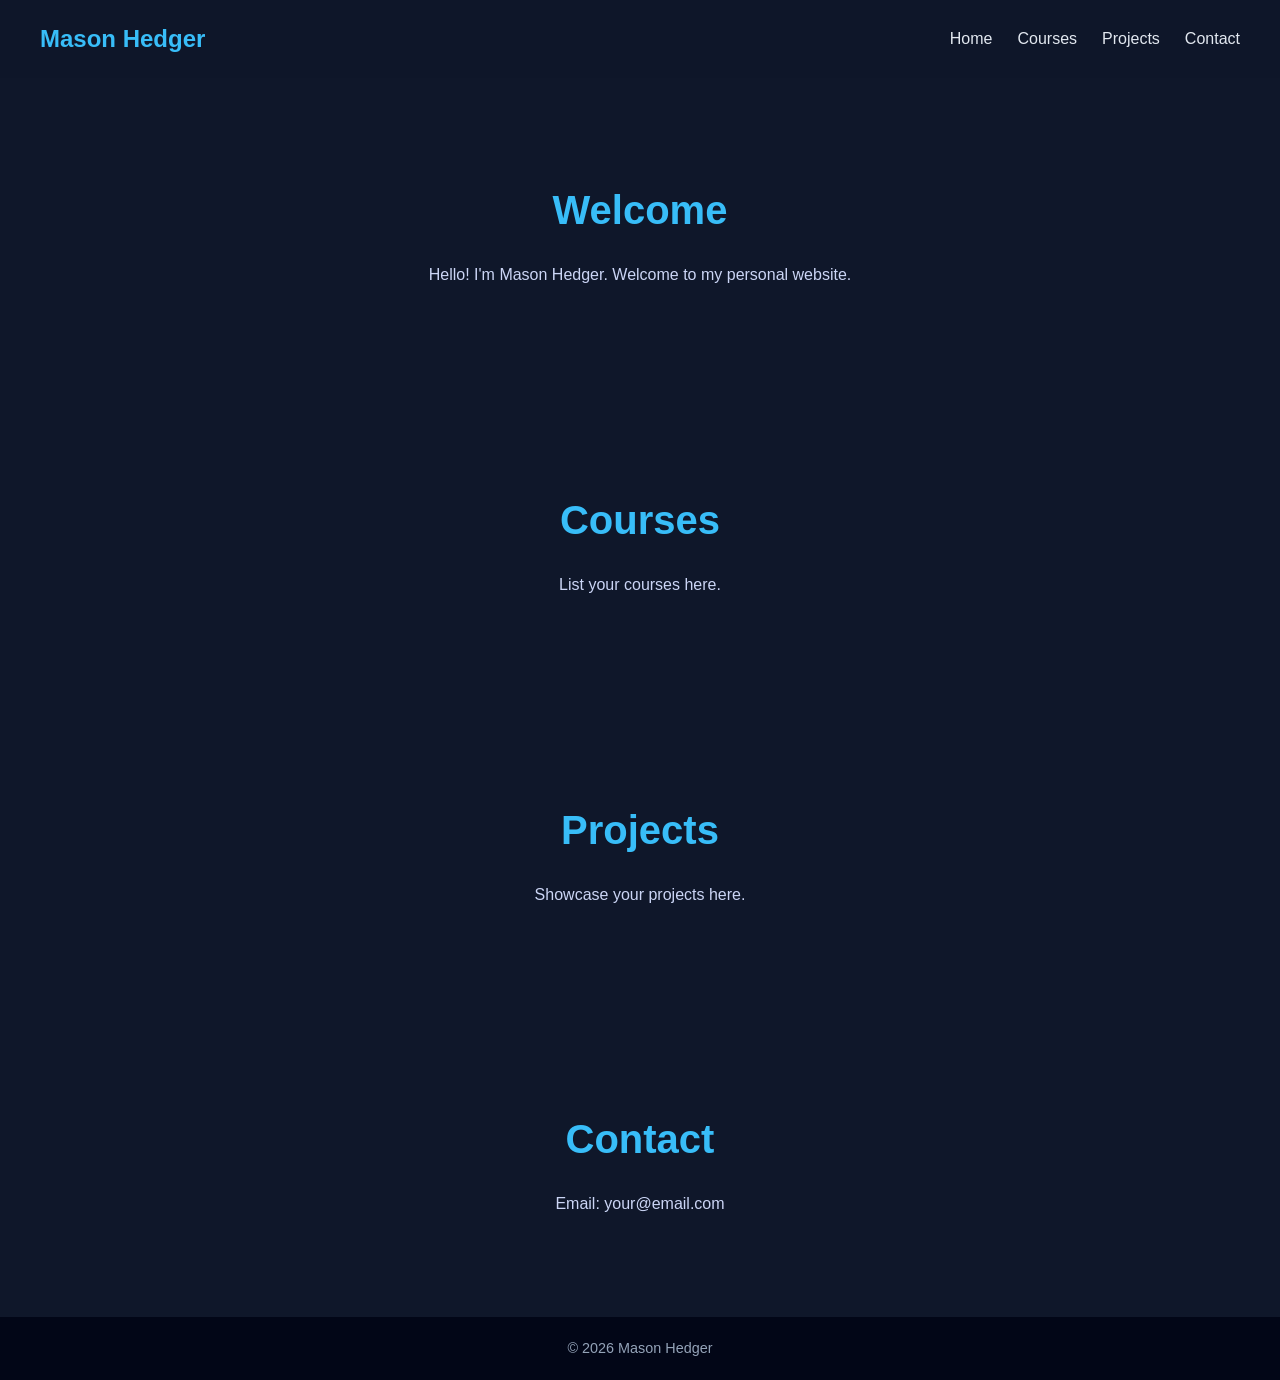
==== index.html @ 153c6eb9 "Created repo" ====
<!DOCTYPE html>
<html lang="en">
    <head>
        <meta charset="UTF-8">
        <meta name="viewport" content="width=device-width, initial-scale=1.0">
        <title>Mason Hedger</title>
        <link rel="stylesheet" href="styles.css">
    </head>
    <body>
        <header>
            <nav class="navbar">
                <h1 class="logo">Mason Hedger</h1>
                <ul class="nav-links">
                    <li><a href="#home">Home</a></li>
                    <li><a href="#courses">Courses</a></li>
                    <li><a href="#projects">Projects</a></li>
                    <li><a href="#contact">Contact</a></li>
                </ul>
            </nav>
        </header>

        <section id="home" class="section">
            <h2>Welcome</h2>
            <p>Hello! I'm Mason Hedger. Welcome to my personal website.</p>
        </section>

        <section id="courses" class="section">
            <h2>Courses</h2>
            <p>List your courses here.</p>
        </section>

        <section id="projects" class="section">
            <h2>Projects</h2>
            <p>Showcase your projects here.</p>
        </section>

        <section id="contact" class="section">
            <h2>Contact</h2>
            <p>Email: your@email.com</p>
        </section>

        <footer>
            <p>© 2026 Mason Hedger</p>
        </footer>
    </body>
</html>
---- styles.css ----
/* Reset */
* {
    margin: 0;
    padding: 0;
    box-sizing: border-box;
}

/* Body */
body {
    font-family: 'Segoe UI', Tahoma, sans-serif;
    background: #0f172a;
    color: #f1f5f9;
    line-height: 1.6;
}

/* Navbar */
.navbar {
    display: flex;
    justify-content: space-between;
    align-items: center;
    padding: 20px 40px;
    background: rgba(15, 23, 42, 0.9);
    position: sticky;
    top: 0;
    backdrop-filter: blur(10px);
}

.logo {
    font-size: 1.5rem;
    font-weight: bold;
    color: #38bdf8;
}

.nav-links {
    list-style: none;
    display: flex;
    gap: 25px;
}

.nav-links a {
    text-decoration: none;
    color: #e2e8f0;
    font-weight: 500;
    transition: 0.3s;
}

.nav-links a:hover {
    color: #38bdf8;
}

/* Sections */
.section {
    padding: 100px 20px;
    text-align: center;
}

.section h2 {
    font-size: 2.5rem;
    margin-bottom: 20px;
    color: #38bdf8;
}

.section p {
    max-width: 600px;
    margin: auto;
    color: #cbd5f5;
}

/* Footer */
footer {
    text-align: center;
    padding: 20px;
    background: #020617;
    font-size: 0.9rem;
    color: #94a3b8;
}

/* Smooth scrolling */
html {
    scroll-behavior: smooth;
}
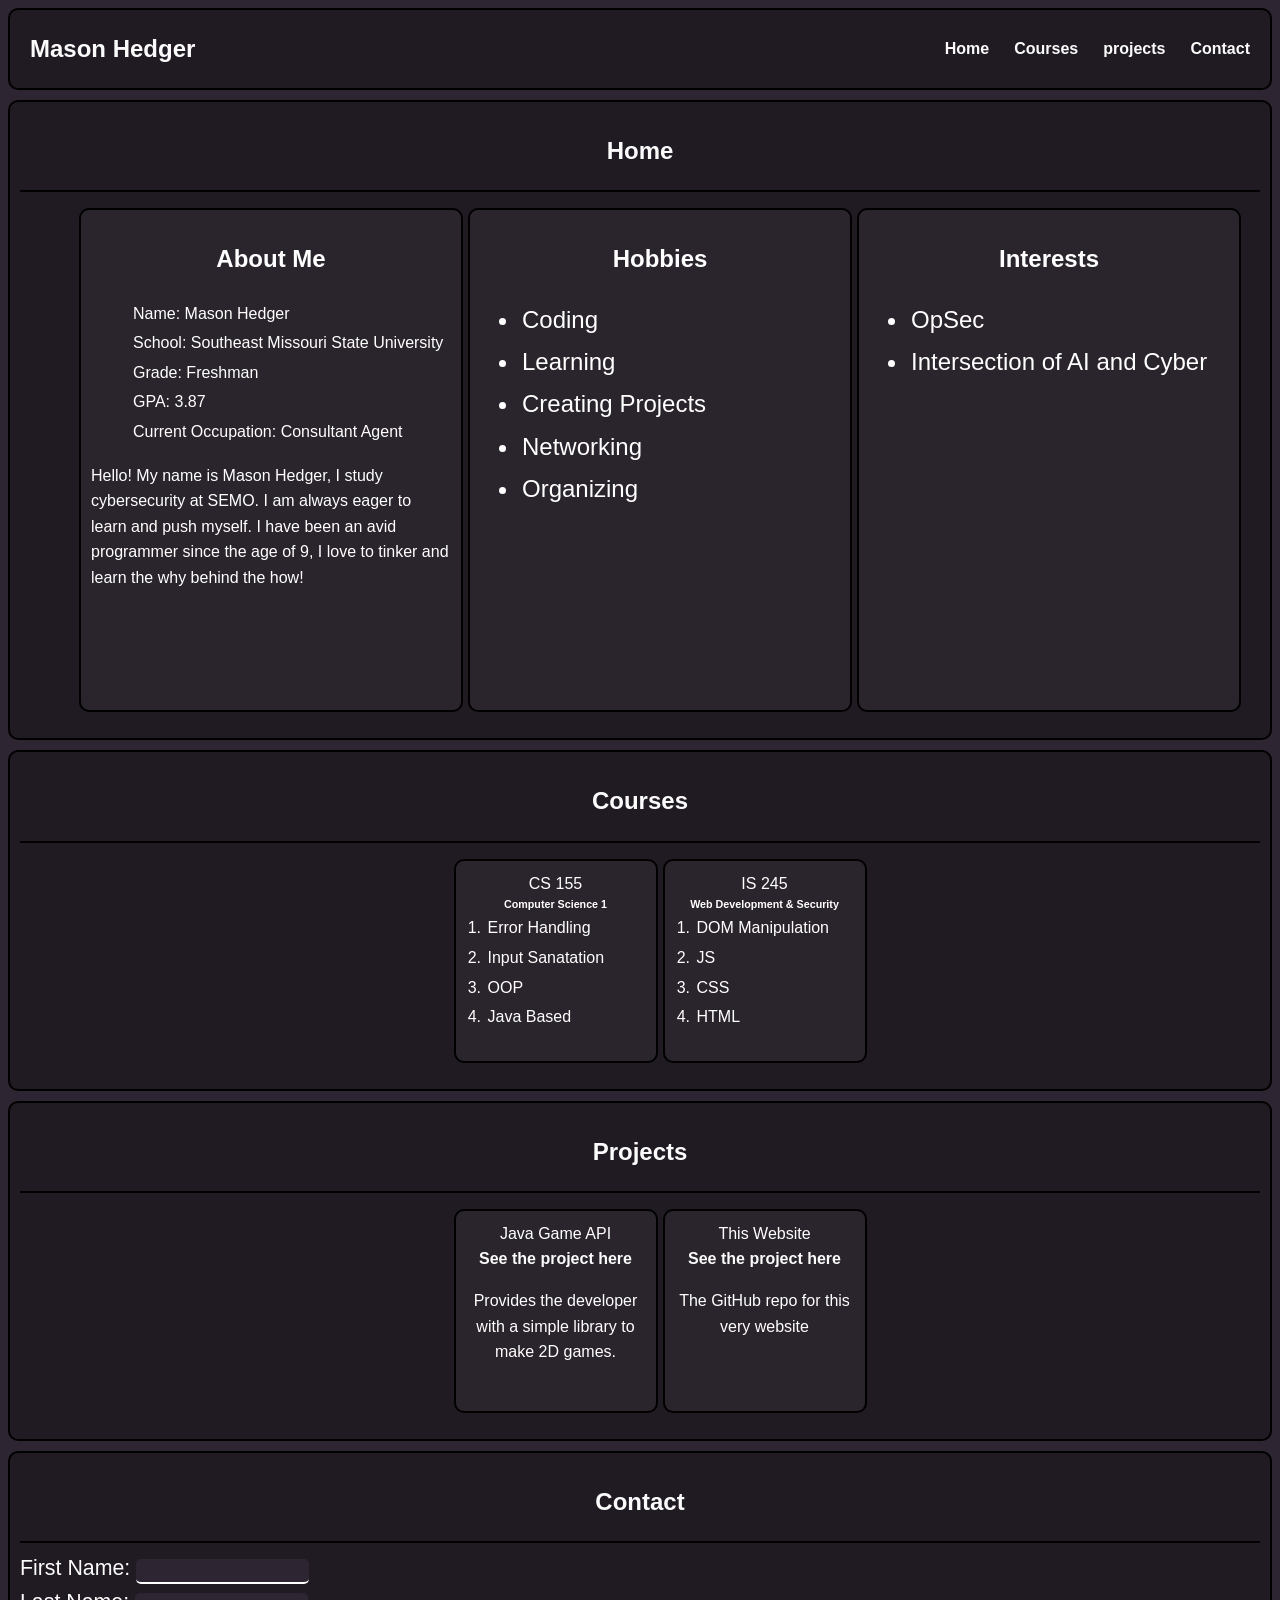
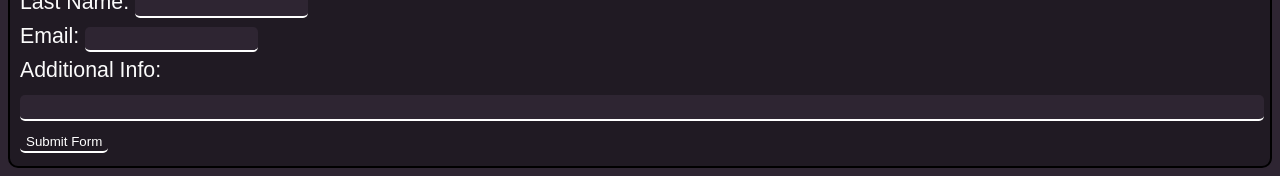
==== commit d50d7a49: "Created functions to handle DOM info, fixed formatting issues with CSS." ====
--- a/index.html
+++ b/index.html
@@ -1,46 +1,97 @@
 <!DOCTYPE html>
-<html lang="en">
+<html lang="en-us">
+    <!--
+Author: Mason Hedger
+Creation Date: 2026-04-11
+Github: https://github.com/masonh627
+
+Notes about making this project per step 3.
+
+I did not use any AI in the making of this website
+N/A
+N/A
+N/A
+
+While I did not use any AI to make this website, I did consult a lot of recources
+Those will be listed now
+https://coolors.co/ for the color theme of the website
+https://www.w3schools.com/html/default.asp for help with HTML
+https://www.w3schools.com/css/default.asp for help with CSS
+
+All of the java script was coded from exsisting skills and knowledge.
+
+Telephone verification regular expression was found here:
+https://regex101.com/r/cFEhad/1
+
+I also consulted many sources to get my git working with VS Code
+    -->
+
     <head>
         <meta charset="UTF-8">
         <meta name="viewport" content="width=device-width, initial-scale=1.0">
-        <title>Mason Hedger</title>
-        <link rel="stylesheet" href="styles.css">
+        <link rel="stylesheet" href="style.css">
+        <script src="main.js" defer></script>
     </head>
+
     <body>
-        <header>
-            <nav class="navbar">
-                <h1 class="logo">Mason Hedger</h1>
-                <ul class="nav-links">
-                    <li><a href="#home">Home</a></li>
-                    <li><a href="#courses">Courses</a></li>
-                    <li><a href="#projects">Projects</a></li>
-                    <li><a href="#contact">Contact</a></li>
-                </ul>
-            </nav>
-        </header>
+        <!--Navigation Bar-->
+        <nav class="navbar">
+            <h2 class="logo">Mason Hedger</h2>
+            <ul class="navlinks">
+                <li><a id="home" href="#home">Home</a></li>
+                <li><a id="courses" href="#courses">Courses</a></li>
+                <li><a id="projects" href="#projects">projects</a></li>
+                <li><a id="contact" href="#contact">Contact</a></li>
+            </ul>
+        </nav>
 
-        <section id="home" class="section">
-            <h2>Welcome</h2>
-            <p>Hello! I'm Mason Hedger. Welcome to my personal website.</p>
+        <!--Main Body of information-->
+        <section class="home">
+            <h1>Home</h1>
+            <hr color="black">
+            <ul class="homeinfo">
+                <li id="aboutme"><h2>About Me</h2></li>
+                <li id="hobbies"><h2>Hobbies</h2></li>
+                <li id="interests"><h2>Interests</h2></li>
+            </ul>
         </section>
 
-        <section id="courses" class="section">
-            <h2>Courses</h2>
-            <p>List your courses here.</p>
+        <section id="courses">
+            <h1>Courses</h1>
+            <hr color="black">
+            <ul class="courseslist" id="courseslist">
+            </ul>
         </section>
 
-        <section id="projects" class="section">
-            <h2>Projects</h2>
-            <p>Showcase your projects here.</p>
+        <section id="projects">
+            <h1>Projects</h1>
+            <hr color="black">
+            <ul class="projectlist" id="projectlist">
+
+            </ul>
         </section>
 
-        <section id="contact" class="section">
-            <h2>Contact</h2>
-            <p>Email: your@email.com</p>
+        <section id="contact">
+            <h1>Contact</h1>
+            <hr color="black">
+            <div id="contactinfo">
+                
+            </div>
+            <form id="contactform">
+                <label for="firstname">First Name: </label>
+                <input type="text" id="firstname" class="textbox">
+                <br>
+                <label for="lastname">Last Name: </label>
+                <input type="text" id="lastname" class="textbox">
+                <br>
+                <label for="email">Email: </label>
+                <input type="email" id="email" class="textbox">
+                <br>
+                <label for="info">Additional Info:</label>
+                <input type="text" id="info" class="textbox">
+                <br>
+                <input type="submit" id="submit" value="Submit Form">
+            </form>
         </section>
-
-        <footer>
-            <p>© 2026 Mason Hedger</p>
-        </footer>
     </body>
 </html>
--- a/style.css
+++ b/style.css
@@ -0,0 +1,220 @@
+html {
+    scroll-behavior: smooth;
+}
+
+body {
+    font-family:'Segoe UI', Tahoma, Verdana, sans-serif;
+    background: #2E2532;
+    color: #FBFBFB;
+    line-height: 1.6;
+}
+
+.navbar {
+    display: flex;
+    justify-content: space-between;
+    align-items: center;
+    background: hsl(280, 15%, 12%);
+    backdrop-filter: blur(10px);
+    border-radius: 10px;
+    border: 2px solid black;
+}
+
+.navlinks {
+    list-style: none;
+    display: flex;
+    gap: 25px;
+    padding-right: 20px;
+}
+
+.navlinks a {
+    text-decoration: none;
+    color: #FBFBFB;
+    font-weight: 600;
+    transition: 0.5s;
+}
+
+.navlinks a:hover {
+    color: #9e4770;
+}
+
+.logo {
+    margin-left: 20px;
+}
+
+section {
+    background-color: hsl(280, 15%, 12%);
+    justify-content: space-between;
+    margin-top: 10px;
+    border-radius: 10px;
+    padding: 10px 10px 10px 10px;
+    border: 2px solid black;
+}
+
+section h1 {
+    text-align: center;
+}
+
+section ul {
+    list-style: none;
+    display: flex;
+    flex-wrap: wrap;
+    gap: 5px;
+    justify-content: center;
+}
+
+section li {
+    background-color: rgba(128,128,128,0.1);
+    border: 2px solid black;
+    color: white;
+    width: 15%;
+    aspect-ratio: 1;
+    padding: 10px;
+    text-align: center;
+    border-radius: 10px;
+}
+
+section li:hover {
+    background-color: rgba(255,255,255,0.75);
+    color: black;
+    opacity: 1;
+    transition: 0.5s;
+}
+
+#info {
+    width: 100%;  
+}
+
+#contactform {
+    font-size: 16pt;
+}
+
+#contactform input {
+    border-radius: 5px;
+    height: 16pt;
+}
+
+#submit {
+    background-color: inherit;
+    color: white;
+    border: none;
+    border-bottom: 2px solid white;
+}
+
+.textbox {
+    background-color: #2E2532;
+    color: white;
+    border: none;
+    border-bottom: 2px solid white;
+}
+
+.home {
+    justify-content: center;
+}
+
+.homeinfo li {
+    width: 30%;
+    aspect-ratio: 0.75;
+}
+
+#hobbies {
+    color: white;
+    transition: 0.5s;
+}
+
+#hobbies:hover {
+    color: black;
+}
+
+#hobbies li {
+    list-style: disc;
+    border: none;
+    background-color: inherit;
+    aspect-ratio: unset;
+    width: fit-content;
+    padding: 2px;
+    font-size: 1.5em;
+    color: inherit;
+}
+
+#aboutme {
+    color: white;
+    transition: 0.5s;
+}
+
+#aboutme:hover {
+    color: black;
+}
+
+#aboutme li {
+    border: none;
+    background-color: inherit;
+    aspect-ratio: unset;
+    width: fit-content;
+    padding: 2px;
+    font-size: 1em;
+    color: inherit;
+}
+
+#aboutme ul {
+    display: block;
+    flex-wrap: unset;
+}
+
+#aboutme p {
+    text-align: left;
+    font-size: 1em;
+}
+
+#interests {
+    color: white;
+    transition: 0.5s;
+}
+
+#interests:hover {
+    color: black;
+}
+
+#interests li {
+    list-style: disc;
+    border: none;
+    background-color: inherit; 
+    width: fit-content;
+    aspect-ratio: unset;
+    padding: 2px;
+    font-size: 1.5em;
+    color: inherit;
+}
+
+.course ol {
+    padding-left: 20px
+}
+
+.course h6 {
+    margin: unset;
+}
+
+.course li {
+    border: none;
+    background-color: inherit;
+    width: fit-content;
+    aspect-ratio: unset;
+    font-size: 1em;
+    padding: 2px;
+    color: inherit;
+}
+
+.course li:hover {
+    background-color: unset;
+}
+
+.projectlist a {
+    text-decoration: none;
+    color: #FBFBFB;
+    font-weight: 600;
+    transition: 0.5s;
+}
+
+.projectlist a:hover {
+    color: #9e4770;
+}
+
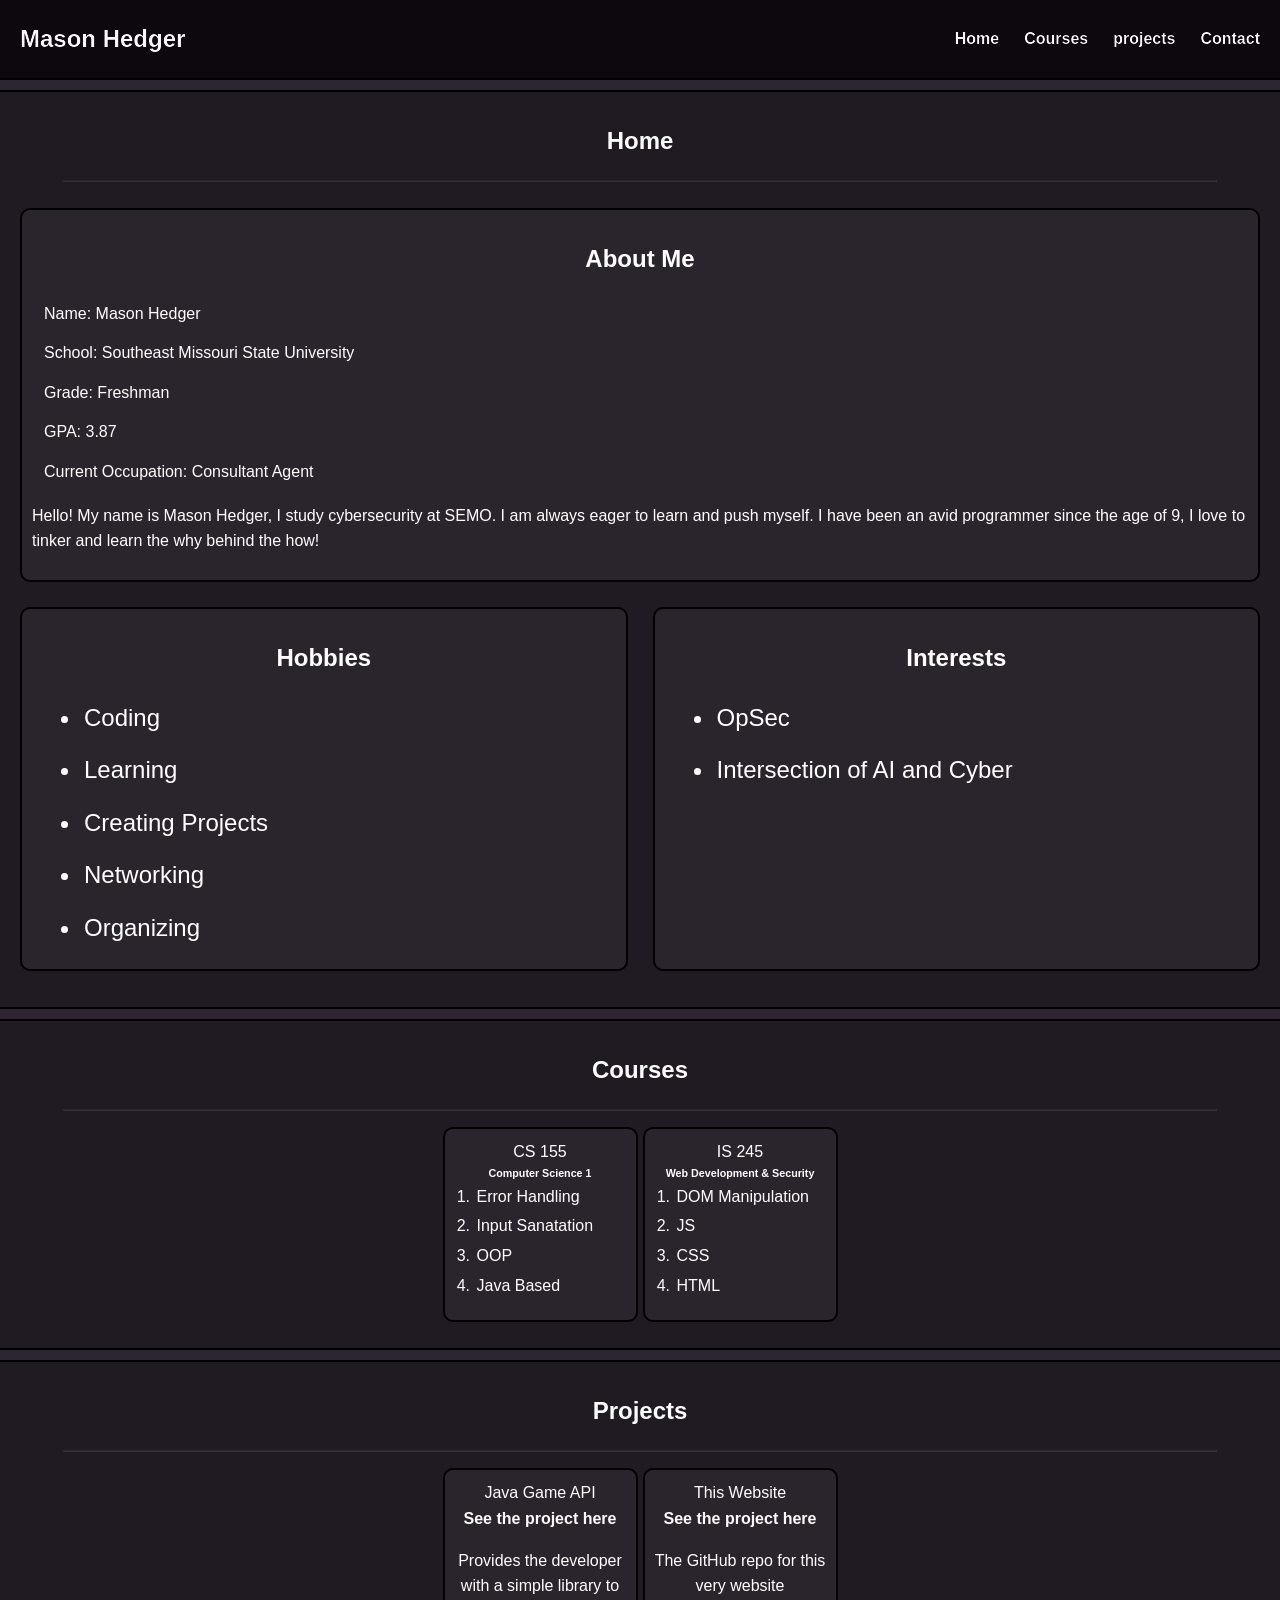
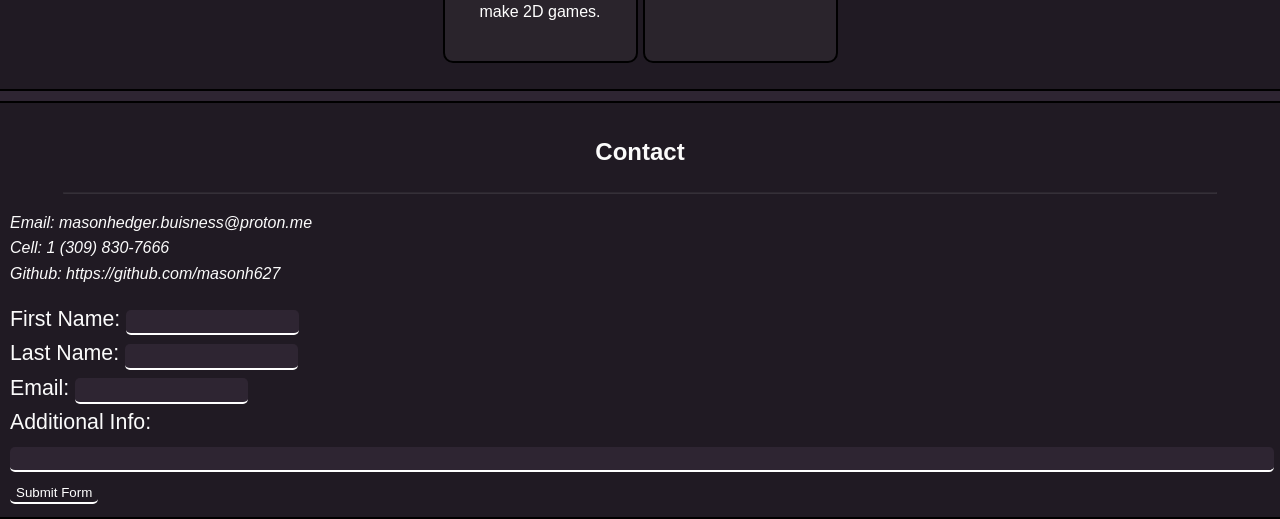
==== commit 140e9a7e: "Changed layout, created fixed sizing for courses and project. Added contact information. Made nav ba" ====
--- a/index.html
+++ b/index.html
@@ -14,7 +14,7 @@
 
 While I did not use any AI to make this website, I did consult a lot of recources
 Those will be listed now
-https://coolors.co/ for the color theme of the website
+https://coolors.co/353535-ffffff-d2d7df-bdbbb0-8a897c for the color theme of the website
 https://www.w3schools.com/html/default.asp for help with HTML
 https://www.w3schools.com/css/default.asp for help with CSS
 
@@ -38,57 +38,57 @@
         <nav class="navbar">
             <h2 class="logo">Mason Hedger</h2>
             <ul class="navlinks">
-                <li><a id="home" href="#home">Home</a></li>
-                <li><a id="courses" href="#courses">Courses</a></li>
-                <li><a id="projects" href="#projects">projects</a></li>
-                <li><a id="contact" href="#contact">Contact</a></li>
+                <li><a class="link" href="#home">Home</a></li>
+                <li><a class="link" href="#courses">Courses</a></li>
+                <li><a class="link" href="#projects">projects</a></li>
+                <li><a class="link" href="#contact">Contact</a></li>
             </ul>
         </nav>
 
         <!--Main Body of information-->
         <section class="home">
-            <h1>Home</h1>
-            <hr color="black">
-            <ul class="homeinfo">
+            <h1 class="heading" id="home">Home</h1>
+            <hr class="divider">
+           <ul class="homeinfo">
                 <li id="aboutme"><h2>About Me</h2></li>
                 <li id="hobbies"><h2>Hobbies</h2></li>
                 <li id="interests"><h2>Interests</h2></li>
             </ul>
         </section>
 
-        <section id="courses">
-            <h1>Courses</h1>
-            <hr color="black">
+        <section class="courses">
+            <h1 class="heading" id="courses">Courses</h1>
+            <hr>
             <ul class="courseslist" id="courseslist">
             </ul>
         </section>
 
-        <section id="projects">
-            <h1>Projects</h1>
-            <hr color="black">
+        <section>
+            <h1 class="heading" id="projects">Projects</h1>
+            <hr>
             <ul class="projectlist" id="projectlist">
 
             </ul>
         </section>
 
-        <section id="contact">
-            <h1>Contact</h1>
-            <hr color="black">
-            <div id="contactinfo">
+        <section >
+            <h1 class="heading" id="contact">Contact</h1>
+            <hr>
+            <address id="contactinfo">
                 
-            </div>
+            </address>
             <form id="contactform">
                 <label for="firstname">First Name: </label>
-                <input type="text" id="firstname" class="textbox">
+                <input type="text" id="firstname" name="firstname" class="textbox">
                 <br>
                 <label for="lastname">Last Name: </label>
-                <input type="text" id="lastname" class="textbox">
+                <input type="text" id="lastname" name="lastname" class="textbox">
                 <br>
                 <label for="email">Email: </label>
-                <input type="email" id="email" class="textbox">
+                <input type="email" id="email" name="email" class="textbox">
                 <br>
                 <label for="info">Additional Info:</label>
-                <input type="text" id="info" class="textbox">
+                <input type="text" id="info" name="info" class="textbox">
                 <br>
                 <input type="submit" id="submit" value="Submit Form">
             </form>
--- a/style.css
+++ b/style.css
@@ -7,6 +7,7 @@
     background: #2E2532;
     color: #FBFBFB;
     line-height: 1.6;
+    margin: 0px;
 }
 
 .navbar {
@@ -14,9 +15,11 @@
     justify-content: space-between;
     align-items: center;
     background: hsl(280, 15%, 12%);
-    backdrop-filter: blur(10px);
-    border-radius: 10px;
-    border: 2px solid black;
+    border-bottom: 2px solid black;
+    top: 0;
+    position: sticky;
+
+    mix-blend-mode: hard-light;
 }
 
 .navlinks {
@@ -24,11 +27,12 @@
     display: flex;
     gap: 25px;
     padding-right: 20px;
+
 }
 
 .navlinks a {
     text-decoration: none;
-    color: #FBFBFB;
+    color: inherit;
     font-weight: 600;
     transition: 0.5s;
 }
@@ -43,11 +47,10 @@
 
 section {
     background-color: hsl(280, 15%, 12%);
-    justify-content: space-between;
     margin-top: 10px;
-    border-radius: 10px;
     padding: 10px 10px 10px 10px;
-    border: 2px solid black;
+    border-top: 2px solid black;
+    border-bottom: 2px solid black;
 }
 
 section h1 {
@@ -60,6 +63,7 @@
     flex-wrap: wrap;
     gap: 5px;
     justify-content: center;
+    padding-left: 0;
 }
 
 section li {
@@ -111,14 +115,24 @@
     justify-content: center;
 }
 
+.homeinfo {
+    display: flex;
+    justify-content: center;
+}
+
 .homeinfo li {
-    width: 30%;
-    aspect-ratio: 0.75;
+    width: auto;
+    height: auto;
+    aspect-ratio: unset;
+    margin: 10px;
 }
 
 #hobbies {
     color: white;
     transition: 0.5s;
+    flex: 1;
+    width: 50%;
+    height: auto;
 }
 
 #hobbies:hover {
@@ -168,6 +182,9 @@
 #interests {
     color: white;
     transition: 0.5s;
+    width: 50%;
+    flex: 1;
+    height: auto;
 }
 
 #interests:hover {
@@ -183,10 +200,19 @@
     padding: 2px;
     font-size: 1.5em;
     color: inherit;
+    text-align: left;
 }
 
 .course ol {
     padding-left: 20px
+
+}
+
+.course {
+    width: 25%;
+    max-width: 171px;
+    overflow: auto;
+    aspect-ratio: 1;
 }
 
 .course h6 {
@@ -201,12 +227,19 @@
     font-size: 1em;
     padding: 2px;
     color: inherit;
+    text-align: left;
 }
 
 .course li:hover {
     background-color: unset;
 }
 
+.project {
+    width: 25%;
+    max-width: 171px;
+    overflow: auto;
+    aspect-ratio: 1;
+}
 .projectlist a {
     text-decoration: none;
     color: #FBFBFB;
@@ -218,3 +251,18 @@
     color: #9e4770;
 }
 
+hr {
+    color: black;
+    width: 90vw;
+    margin: auto;
+    opacity: 0.1;
+}
+
+.link {
+    color: #FBFBFB;
+    text-decoration: none;
+}
+
+.link:hover {
+    color: #9e4770;
+}
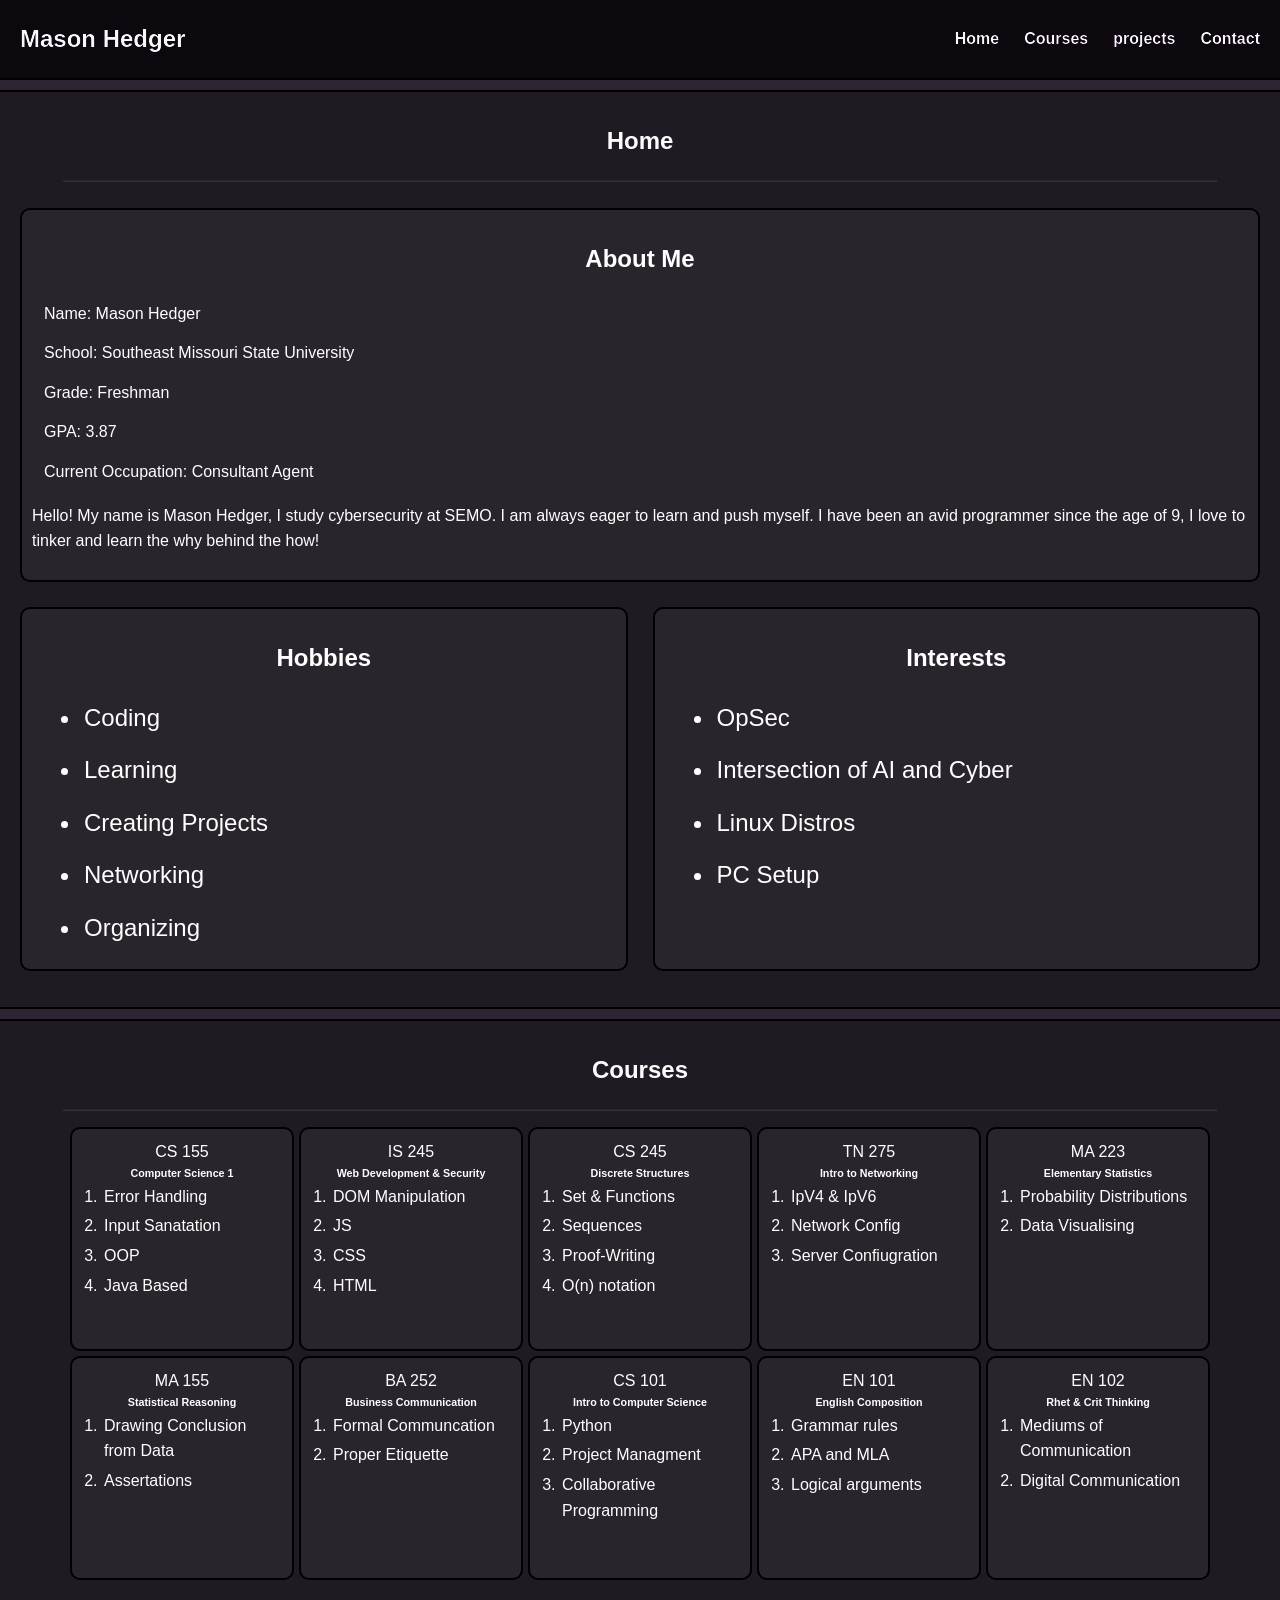
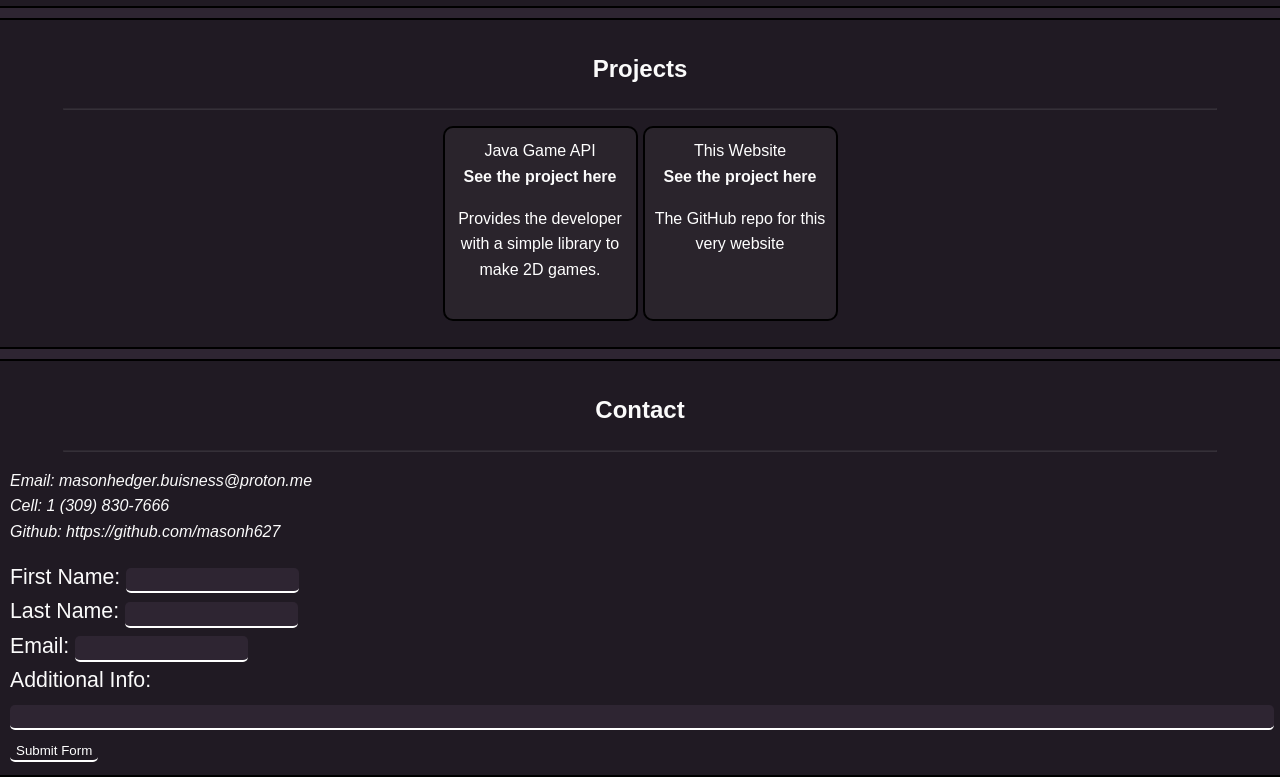
==== commit 0b1fa397: "Polished and finished course list." ====
--- a/index.html
+++ b/index.html
@@ -1,97 +1,97 @@
-<!DOCTYPE html>
-<html lang="en-us">
-    <!--
-Author: Mason Hedger
-Creation Date: 2026-04-11
-Github: https://github.com/masonh627
-
-Notes about making this project per step 3.
-
-I did not use any AI in the making of this website
-N/A
-N/A
-N/A
-
-While I did not use any AI to make this website, I did consult a lot of recources
-Those will be listed now
-https://coolors.co/353535-ffffff-d2d7df-bdbbb0-8a897c for the color theme of the website
-https://www.w3schools.com/html/default.asp for help with HTML
-https://www.w3schools.com/css/default.asp for help with CSS
-
-All of the java script was coded from exsisting skills and knowledge.
-
-Telephone verification regular expression was found here:
-https://regex101.com/r/cFEhad/1
-
-I also consulted many sources to get my git working with VS Code
-    -->
-
-    <head>
-        <meta charset="UTF-8">
-        <meta name="viewport" content="width=device-width, initial-scale=1.0">
-        <link rel="stylesheet" href="style.css">
-        <script src="main.js" defer></script>
-    </head>
-
-    <body>
-        <!--Navigation Bar-->
-        <nav class="navbar">
-            <h2 class="logo">Mason Hedger</h2>
-            <ul class="navlinks">
-                <li><a class="link" href="#home">Home</a></li>
-                <li><a class="link" href="#courses">Courses</a></li>
-                <li><a class="link" href="#projects">projects</a></li>
-                <li><a class="link" href="#contact">Contact</a></li>
-            </ul>
-        </nav>
-
-        <!--Main Body of information-->
-        <section class="home">
-            <h1 class="heading" id="home">Home</h1>
-            <hr class="divider">
-           <ul class="homeinfo">
-                <li id="aboutme"><h2>About Me</h2></li>
-                <li id="hobbies"><h2>Hobbies</h2></li>
-                <li id="interests"><h2>Interests</h2></li>
-            </ul>
-        </section>
-
-        <section class="courses">
-            <h1 class="heading" id="courses">Courses</h1>
-            <hr>
-            <ul class="courseslist" id="courseslist">
-            </ul>
-        </section>
-
-        <section>
-            <h1 class="heading" id="projects">Projects</h1>
-            <hr>
-            <ul class="projectlist" id="projectlist">
-
-            </ul>
-        </section>
-
-        <section >
-            <h1 class="heading" id="contact">Contact</h1>
-            <hr>
-            <address id="contactinfo">
-                
-            </address>
-            <form id="contactform">
-                <label for="firstname">First Name: </label>
-                <input type="text" id="firstname" name="firstname" class="textbox">
-                <br>
-                <label for="lastname">Last Name: </label>
-                <input type="text" id="lastname" name="lastname" class="textbox">
-                <br>
-                <label for="email">Email: </label>
-                <input type="email" id="email" name="email" class="textbox">
-                <br>
-                <label for="info">Additional Info:</label>
-                <input type="text" id="info" name="info" class="textbox">
-                <br>
-                <input type="submit" id="submit" value="Submit Form">
-            </form>
-        </section>
-    </body>
+<!DOCTYPE html>
+<html lang="en-us">
+    <!--
+Author: Mason Hedger
+Creation Date: 2026-04-11
+Github: https://github.com/masonh627
+
+Notes about making this project per step 3.
+
+I did not use any AI in the making of this website
+N/A
+N/A
+N/A
+
+While I did not use any AI to make this website, I did consult a lot of recources
+Those will be listed now
+https://coolors.co/353535-ffffff-d2d7df-bdbbb0-8a897c for the color theme of the website
+https://www.w3schools.com/html/default.asp for help with HTML
+https://www.w3schools.com/css/default.asp for help with CSS
+
+All of the java script was coded from exsisting skills and knowledge.
+
+Telephone verification regular expression was found here:
+https://regex101.com/r/cFEhad/1
+
+I also consulted many sources to get my git working with VS Code
+    -->
+
+    <head>
+        <meta charset="UTF-8">
+        <meta name="viewport" content="width=device-width, initial-scale=1.0">
+        <link rel="stylesheet" href="style.css">
+        <script src="main.js" defer></script>
+    </head>
+
+    <body>
+        <!--Navigation Bar-->
+        <nav class="navbar">
+            <h2 class="logo">Mason Hedger</h2>
+            <ul class="navlinks">
+                <li><a class="link" href="#home">Home</a></li>
+                <li><a class="link" href="#courses">Courses</a></li>
+                <li><a class="link" href="#projects">projects</a></li>
+                <li><a class="link" href="#contact">Contact</a></li>
+            </ul>
+        </nav>
+
+        <!--Main Body of information-->
+        <section class="home">
+            <h1 class="heading" id="home">Home</h1>
+            <hr class="divider">
+           <ul class="homeinfo">
+                <li id="aboutme"><h2>About Me</h2></li>
+                <li id="hobbies"><h2>Hobbies</h2></li>
+                <li id="interests"><h2>Interests</h2></li>
+            </ul>
+        </section>
+
+        <section class="courses">
+            <h1 class="heading" id="courses">Courses</h1>
+            <hr>
+            <ul class="courseslist" id="courseslist">
+            </ul>
+        </section>
+
+        <section>
+            <h1 class="heading" id="projects">Projects</h1>
+            <hr>
+            <ul class="projectlist" id="projectlist">
+
+            </ul>
+        </section>
+
+        <section >
+            <h1 class="heading" id="contact">Contact</h1>
+            <hr>
+            <address id="contactinfo">
+                
+            </address>
+            <form id="contactform">
+                <label for="firstname">First Name: </label>
+                <input type="text" id="firstname" name="firstname" class="textbox" required>
+                <br>
+                <label for="lastname">Last Name: </label>
+                <input type="text" id="lastname" name="lastname" class="textbox" required>
+                <br>
+                <label for="email">Email: </label>
+                <input type="email" id="email" name="email" class="textbox" required>
+                <br>
+                <label for="info">Additional Info:</label>
+                <input type="text" id="info" name="info" class="textbox">
+                <br>
+                <input type="submit" id="submit" value="Submit Form">
+            </form>
+        </section>
+    </body>
 </html>
--- a/style.css
+++ b/style.css
@@ -1,268 +1,269 @@
-html {
-    scroll-behavior: smooth;
-}
-
-body {
-    font-family:'Segoe UI', Tahoma, Verdana, sans-serif;
-    background: #2E2532;
-    color: #FBFBFB;
-    line-height: 1.6;
-    margin: 0px;
-}
-
-.navbar {
-    display: flex;
-    justify-content: space-between;
-    align-items: center;
-    background: hsl(280, 15%, 12%);
-    border-bottom: 2px solid black;
-    top: 0;
-    position: sticky;
-
-    mix-blend-mode: hard-light;
-}
-
-.navlinks {
-    list-style: none;
-    display: flex;
-    gap: 25px;
-    padding-right: 20px;
-
-}
-
-.navlinks a {
-    text-decoration: none;
-    color: inherit;
-    font-weight: 600;
-    transition: 0.5s;
-}
-
-.navlinks a:hover {
-    color: #9e4770;
-}
-
-.logo {
-    margin-left: 20px;
-}
-
-section {
-    background-color: hsl(280, 15%, 12%);
-    margin-top: 10px;
-    padding: 10px 10px 10px 10px;
-    border-top: 2px solid black;
-    border-bottom: 2px solid black;
-}
-
-section h1 {
-    text-align: center;
-}
-
-section ul {
-    list-style: none;
-    display: flex;
-    flex-wrap: wrap;
-    gap: 5px;
-    justify-content: center;
-    padding-left: 0;
-}
-
-section li {
-    background-color: rgba(128,128,128,0.1);
-    border: 2px solid black;
-    color: white;
-    width: 15%;
-    aspect-ratio: 1;
-    padding: 10px;
-    text-align: center;
-    border-radius: 10px;
-}
-
-section li:hover {
-    background-color: rgba(255,255,255,0.75);
-    color: black;
-    opacity: 1;
-    transition: 0.5s;
-}
-
-#info {
-    width: 100%;  
-}
-
-#contactform {
-    font-size: 16pt;
-}
-
-#contactform input {
-    border-radius: 5px;
-    height: 16pt;
-}
-
-#submit {
-    background-color: inherit;
-    color: white;
-    border: none;
-    border-bottom: 2px solid white;
-}
-
-.textbox {
-    background-color: #2E2532;
-    color: white;
-    border: none;
-    border-bottom: 2px solid white;
-}
-
-.home {
-    justify-content: center;
-}
-
-.homeinfo {
-    display: flex;
-    justify-content: center;
-}
-
-.homeinfo li {
-    width: auto;
-    height: auto;
-    aspect-ratio: unset;
-    margin: 10px;
-}
-
-#hobbies {
-    color: white;
-    transition: 0.5s;
-    flex: 1;
-    width: 50%;
-    height: auto;
-}
-
-#hobbies:hover {
-    color: black;
-}
-
-#hobbies li {
-    list-style: disc;
-    border: none;
-    background-color: inherit;
-    aspect-ratio: unset;
-    width: fit-content;
-    padding: 2px;
-    font-size: 1.5em;
-    color: inherit;
-}
-
-#aboutme {
-    color: white;
-    transition: 0.5s;
-}
-
-#aboutme:hover {
-    color: black;
-}
-
-#aboutme li {
-    border: none;
-    background-color: inherit;
-    aspect-ratio: unset;
-    width: fit-content;
-    padding: 2px;
-    font-size: 1em;
-    color: inherit;
-}
-
-#aboutme ul {
-    display: block;
-    flex-wrap: unset;
-}
-
-#aboutme p {
-    text-align: left;
-    font-size: 1em;
-}
-
-#interests {
-    color: white;
-    transition: 0.5s;
-    width: 50%;
-    flex: 1;
-    height: auto;
-}
-
-#interests:hover {
-    color: black;
-}
-
-#interests li {
-    list-style: disc;
-    border: none;
-    background-color: inherit; 
-    width: fit-content;
-    aspect-ratio: unset;
-    padding: 2px;
-    font-size: 1.5em;
-    color: inherit;
-    text-align: left;
-}
-
-.course ol {
-    padding-left: 20px
-
-}
-
-.course {
-    width: 25%;
-    max-width: 171px;
-    overflow: auto;
-    aspect-ratio: 1;
-}
-
-.course h6 {
-    margin: unset;
-}
-
-.course li {
-    border: none;
-    background-color: inherit;
-    width: fit-content;
-    aspect-ratio: unset;
-    font-size: 1em;
-    padding: 2px;
-    color: inherit;
-    text-align: left;
-}
-
-.course li:hover {
-    background-color: unset;
-}
-
-.project {
-    width: 25%;
-    max-width: 171px;
-    overflow: auto;
-    aspect-ratio: 1;
-}
-.projectlist a {
-    text-decoration: none;
-    color: #FBFBFB;
-    font-weight: 600;
-    transition: 0.5s;
-}
-
-.projectlist a:hover {
-    color: #9e4770;
-}
-
-hr {
-    color: black;
-    width: 90vw;
-    margin: auto;
-    opacity: 0.1;
-}
-
-.link {
-    color: #FBFBFB;
-    text-decoration: none;
-}
-
-.link:hover {
-    color: #9e4770;
+html {
+    scroll-behavior: smooth;
+}
+
+body {
+    font-family:'Segoe UI', Tahoma, Verdana, sans-serif;
+    background: #2E2532;
+    color: #FBFBFB;
+    line-height: 1.6;
+    margin: 0px;
+}
+
+.navbar {
+    display: flex;
+    justify-content: space-between;
+    align-items: center;
+    background: hsl(280, 15%, 12%);
+    border-bottom: 2px solid black;
+    top: 0;
+    position: sticky;
+
+    mix-blend-mode: hard-light;
+}
+
+.navlinks {
+    list-style: none;
+    display: flex;
+    gap: 25px;
+    padding-right: 20px;
+
+}
+
+.navlinks a {
+    text-decoration: none;
+    color: inherit;
+    font-weight: 600;
+    transition: 0.5s;
+}
+
+.navlinks a:hover {
+    color: #9e4770;
+}
+
+.logo {
+    margin-left: 20px;
+}
+
+section {
+    background-color: hsl(280, 15%, 12%);
+    margin-top: 10px;
+    padding: 10px 10px 10px 10px;
+    border-top: 2px solid black;
+    border-bottom: 2px solid black;
+}
+
+section h1 {
+    text-align: center;
+}
+
+section ul {
+    list-style: none;
+    display: flex;
+    flex-wrap: wrap;
+    gap: 5px;
+    justify-content: center;
+    padding-left: 0;
+}
+
+section li {
+    background-color: rgba(128,128,128,0.1);
+    border: 2px solid black;
+    color: white;
+    width: 15%;
+    aspect-ratio: 1;
+    padding: 10px;
+    text-align: center;
+    border-radius: 10px;
+}
+
+section li:hover {
+    background-color: rgba(255,255,255,0.75);
+    color: black;
+    opacity: 1;
+    transition: 0.5s;
+}
+
+#info {
+    width: 100%;  
+}
+
+#contactform {
+    font-size: 16pt;
+}
+
+#contactform input {
+    border-radius: 5px;
+    height: 16pt;
+}
+
+#submit {
+    background-color: inherit;
+    color: white;
+    border: none;
+    border-bottom: 2px solid white;
+}
+
+.textbox {
+    background-color: #2E2532;
+    color: white;
+    border: none;
+    border-bottom: 2px solid white;
+}
+
+.home {
+    justify-content: center;
+}
+
+.homeinfo {
+    display: flex;
+    justify-content: center;
+}
+
+.homeinfo li {
+    width: auto;
+    height: auto;
+    aspect-ratio: unset;
+    margin: 10px;
+}
+
+#hobbies {
+    color: white;
+    transition: 0.5s;
+    flex: 1;
+    width: 50%;
+    height: auto;
+}
+
+#hobbies:hover {
+    color: black;
+}
+
+#hobbies li {
+    list-style: disc;
+    border: none;
+    background-color: inherit;
+    aspect-ratio: unset;
+    width: fit-content;
+    padding: 2px;
+    font-size: 1.5em;
+    color: inherit;
+}
+
+#aboutme {
+    color: white;
+    transition: 0.5s;
+    width: 100%;
+}
+
+#aboutme:hover {
+    color: black;
+}
+
+#aboutme li {
+    border: none;
+    background-color: inherit;
+    aspect-ratio: unset;
+    width: fit-content;
+    padding: 2px;
+    font-size: 1em;
+    color: inherit;
+}
+
+#aboutme ul {
+    display: block;
+    flex-wrap: unset;
+}
+
+#aboutme p {
+    text-align: left;
+    font-size: 1em;
+}
+
+#interests {
+    color: white;
+    transition: 0.5s;
+    width: 50%;
+    flex: 1;
+    height: auto;
+}
+
+#interests:hover {
+    color: black;
+}
+
+#interests li {
+    list-style: disc;
+    border: none;
+    background-color: inherit; 
+    width: fit-content;
+    aspect-ratio: unset;
+    padding: 2px;
+    font-size: 1.5em;
+    color: inherit;
+    text-align: left;
+}
+
+.course ol {
+    padding-left: 20px
+
+}
+
+.course {
+    width: 25%;
+    max-width: 200px;
+    overflow: auto;
+    aspect-ratio: 1;
+}
+
+.course h6 {
+    margin: unset;
+}
+
+.course li {
+    border: none;
+    background-color: inherit;
+    width: fit-content;
+    aspect-ratio: unset;
+    font-size: 1em;
+    padding: 2px;
+    color: inherit;
+    text-align: left;
+}
+
+.course li:hover {
+    background-color: unset;
+}
+
+.project {
+    width: 25%;
+    max-width: 171px;
+    overflow: auto;
+    aspect-ratio: 1;
+}
+.projectlist a {
+    text-decoration: none;
+    color: #FBFBFB;
+    font-weight: 600;
+    transition: 0.5s;
+}
+
+.projectlist a:hover {
+    color: #9e4770;
+}
+
+hr {
+    color: black;
+    width: 90vw;
+    margin: auto;
+    opacity: 0.1;
+}
+
+.link {
+    color: #FBFBFB;
+    text-decoration: none;
+}
+
+.link:hover {
+    color: #9e4770;
 }
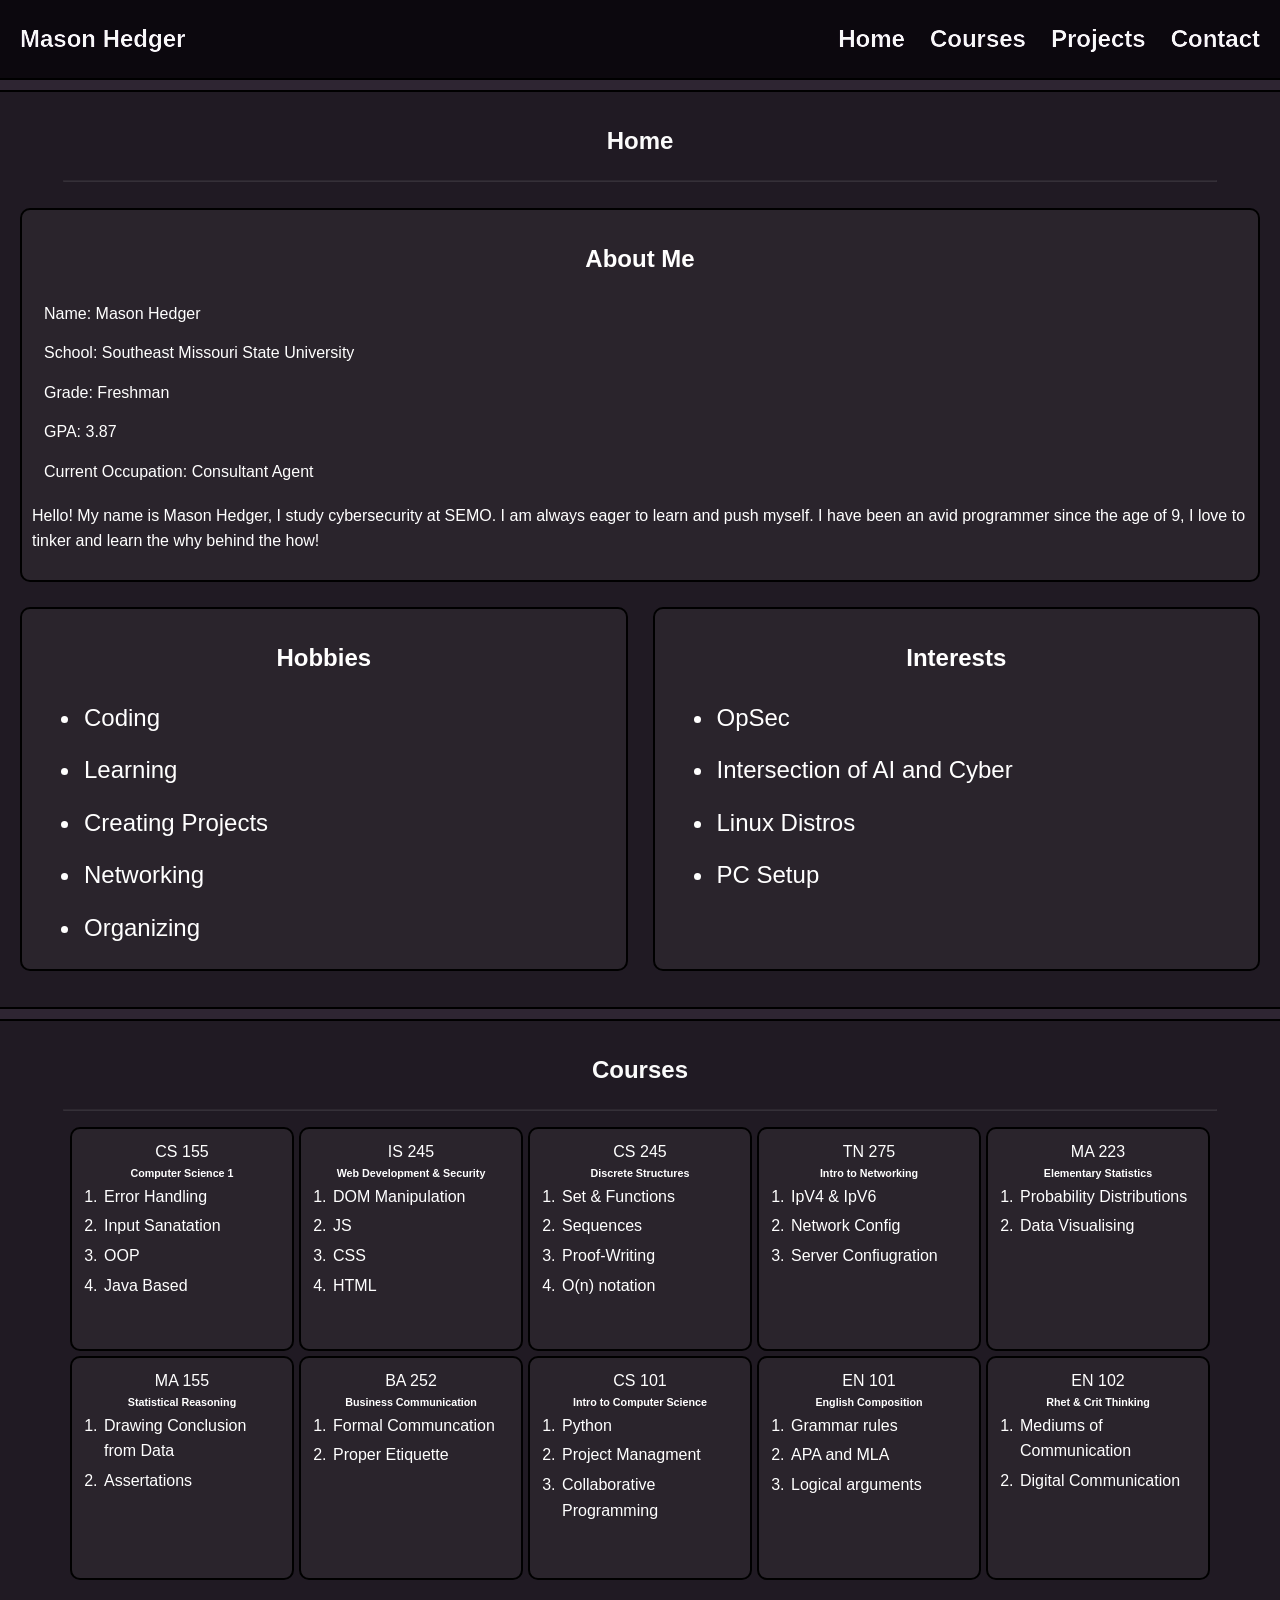
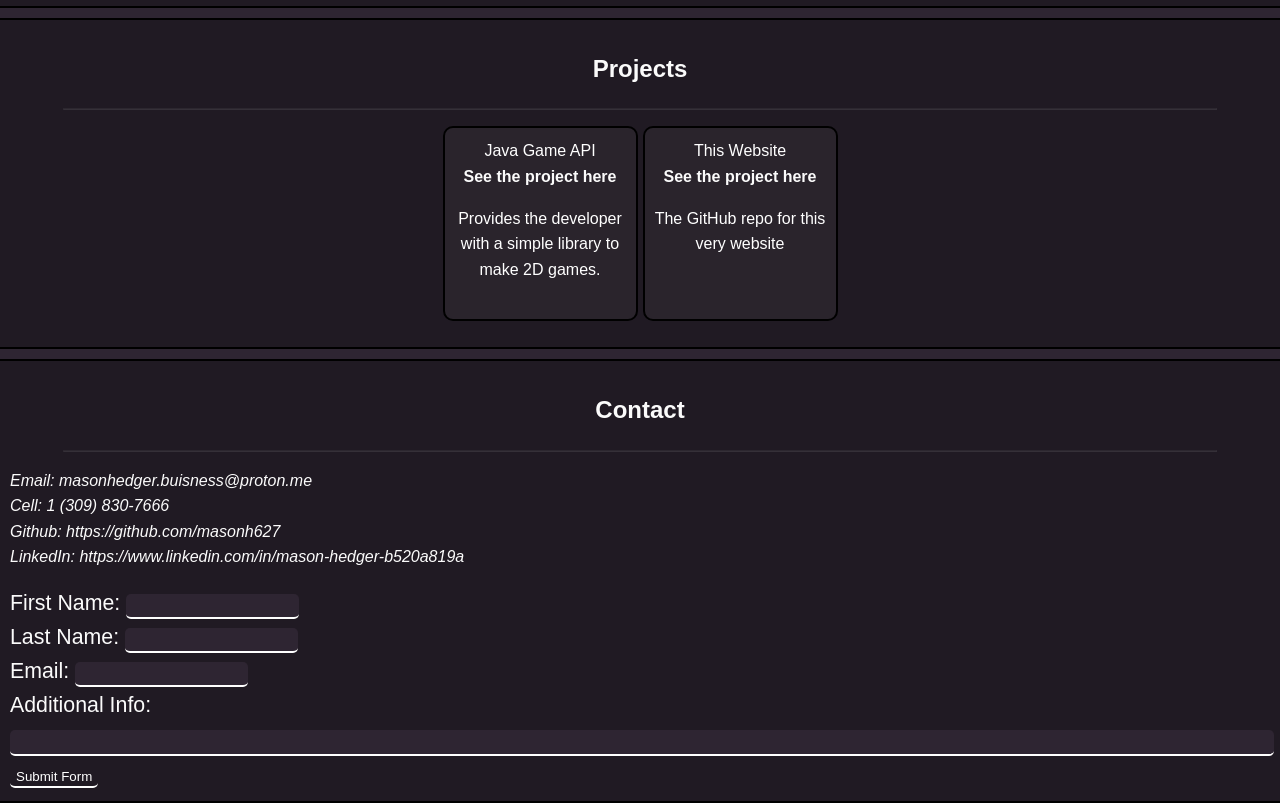
==== commit 7199bc3f: "Made final changes to project" ====
--- a/index.html
+++ b/index.html
@@ -1,6 +1,6 @@
 <!DOCTYPE html>
 <html lang="en-us">
-    <!--
+<!--
 Author: Mason Hedger
 Creation Date: 2026-04-11
 Github: https://github.com/masonh627
@@ -14,17 +14,14 @@
 
 While I did not use any AI to make this website, I did consult a lot of recources
 Those will be listed now
-https://coolors.co/353535-ffffff-d2d7df-bdbbb0-8a897c for the color theme of the website
+https://coolors.co for the color theme of the website
 https://www.w3schools.com/html/default.asp for help with HTML
 https://www.w3schools.com/css/default.asp for help with CSS
 
 All of the java script was coded from exsisting skills and knowledge.
 
-Telephone verification regular expression was found here:
-https://regex101.com/r/cFEhad/1
-
 I also consulted many sources to get my git working with VS Code
-    -->
+-->
 
     <head>
         <meta charset="UTF-8">
@@ -40,7 +37,7 @@
             <ul class="navlinks">
                 <li><a class="link" href="#home">Home</a></li>
                 <li><a class="link" href="#courses">Courses</a></li>
-                <li><a class="link" href="#projects">projects</a></li>
+                <li><a class="link" href="#projects">Projects</a></li>
                 <li><a class="link" href="#contact">Contact</a></li>
             </ul>
         </nav>
--- a/style.css
+++ b/style.css
@@ -33,6 +33,7 @@
 .navlinks a {
     text-decoration: none;
     color: inherit;
+    font-size: 1.5rem;
     font-weight: 600;
     transition: 0.5s;
 }
